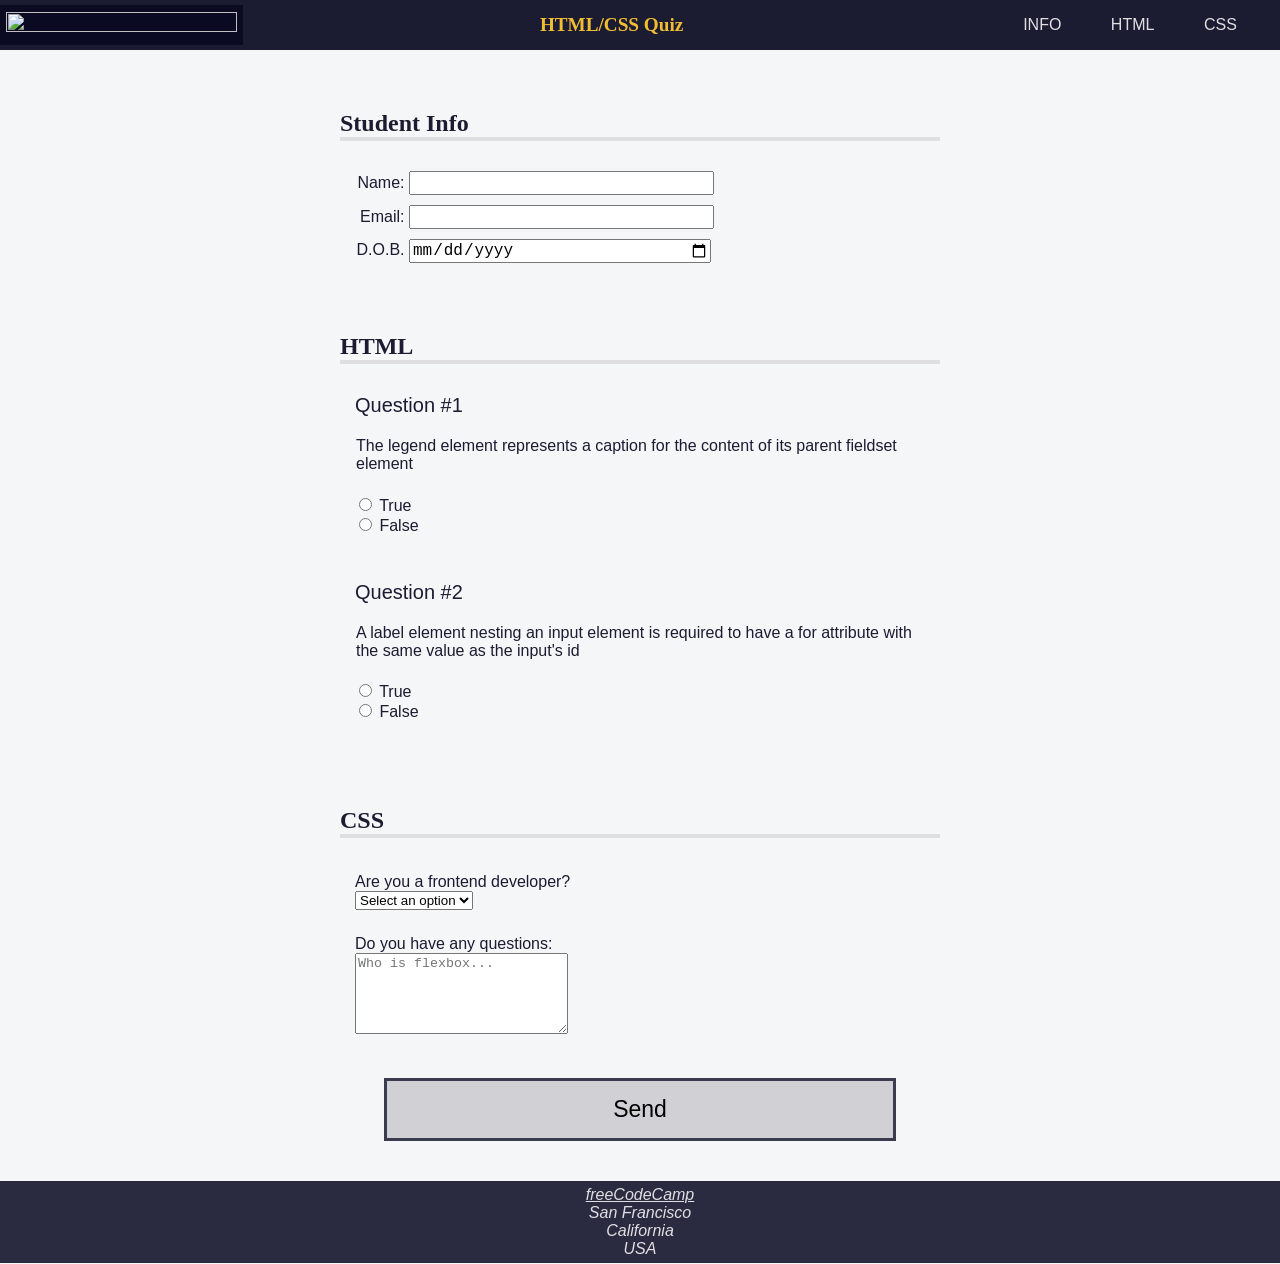
==== Accesibility-buildinaquiz/quiz.html @ 173428db "another" ====
<!DOCTYPE html>
<html lang="en">
  <head>
    <meta charset="UTF-8" />
    <meta name="viewport" content="width=device-width, initial-scale=1.0" />
    <meta name="description" content="freeCodeCamp Accessibility Quiz practice project" />
    <title>Accessibility Quiz</title>
    <link rel="stylesheet" href="quiz.css" />
  </head>
  <body>
    <header>
      <img id="logo" src="https://cdn.freecodecamp.org/platform/universal/fcc_primary.svg">
      <h1>HTML/CSS Quiz</h1>
      <nav>
        <ul>
          <li><a href="#student-info">INFO</a></li>
          <li><a href="#html-questions">HTML</a></li>
          <li><a href="#css-questions">CSS</a></li>
        </ul>
      </nav>
    </header>
    <main>
      <form method="post" action="https://freecodecamp.org/practice-project/accessibility-quiz">
        <section role="region" aria-labelledby="student-info">
          <h2 id="student-info">Student Info</h2>
          <div class="info">
            <label for="student-name">Name:</label>
            <input type="text" name="student-name" id="student-name" />
          </div>
          <div class="info">
            <label for="student-email">Email:</label>
            <input type="email" name="student-email" id="student-email" />
          </div>
          <div class="info">
            <label for="birth-date">D.O.B.<span class="sr-only">(Date of Birth)</span></label>
            <input type="date" name="birth-date" id="birth-date" />
          </div>
        </section>
        <section role="region" aria-labelledby="html-questions">
          <h2 id="html-questions">HTML</h2>
          <div class="question-block">
            <p>1</p>
            <fieldset class="question" name="html-question-one">
              <legend>
                The legend element represents a caption for the content of its
                parent fieldset element
              </legend>
              <ul class="answers-list">
                <li>
                  <label for="q1-a1">
                    <input type="radio" id="q1-a1" name="q1" value="true" />
                    True
                  </label>
                </li>
                <li>
                  <label for="q1-a2">
                    <input type="radio" id="q1-a2" name="q1" value="false" />
                    False
                  </label>
                </li>
              </ul>
            </fieldset>
          </div>
          <div class="question-block">
            <p>2</p>
            <fieldset class="question" name="html-question-two">
              <legend>
                A label element nesting an input element is required to have a
                for attribute with the same value as the input's id
              </legend>
              <ul class="answers-list">
                <li>
                  <label for="q2-a1">
                    <input type="radio" id="q2-a1" name="q2" value="true" />
                    True
                  </label>
                </li>
                <li>
                  <label for="q2-a2">
                    <input type="radio" id="q2-a2" name="q2" value="false" />
                    False
                  </label>
                </li>
              </ul>
            </fieldset>
          </div>
        </section>
        <section role="region" aria-labelledby="css-questions">
          <h2 id="css-questions">CSS</h2>
          <div class="formrow">
            <div class="question-block">
              <label for="customer">Are you a frontend developer?</label>
            </div>
            <div class="answer">
              <select name="customer" id="customer" required>
                <option value="">Select an option</option>
                <option value="yes">Yes</option>
                <option value="no">No</option>
              </select>
            </div>
            <div class="question-block">
              <label for="css-questions">Do you have any questions:</label>
            </div>
            <div class="answer">
              <textarea id="css-questions" name="css-questions" rows="5" cols="24" placeholder="Who is flexbox..."></textarea>
            </div>
          </div>
        </section>
        <button type="submit">Send</button>
      </form>
    </main>
    <footer>
      <address>
        <a href="https://freecodecamp.org">freeCodeCamp</a><br />
        San Francisco<br />
        California<br />
        USA
      </address>
    </footer>
  </body>
</html>
---- Accesibility-buildinaquiz/quiz.css ----
@media (prefers-reduced-motion: no-preference) {
  * {
    scroll-behavior: smooth;
  }
}

body {
  background: #f5f6f7;
  color: #1b1b32;
  font-family: Helvetica;
  margin: 0;
}

header {
  width: 100%;
  height: 50px;
  background-color: #1b1b32;
  display: flex;
  justify-content: space-between;
  align-items: center;
  position: fixed;
  top: 0;
}

#logo {
  width: max(100px, 18vw);
  background-color: #0a0a23;
  aspect-ratio: 35 / 4;
  padding: 0.4rem;
}

h1 {
  color: #f1be32;
  font-size: min(5vw, 1.2em);
  text-align: center;
}

nav {
  width: 50%;
  max-width: 300px;
  height: 50px;
}

nav > ul {
  display: flex;
  justify-content: space-evenly;
  flex-wrap: wrap;
  align-items: center;
  padding-inline-start: 0;
  margin-block: 0;
  height: 100%;
}

nav > ul > li {
  color: #dfdfe2;
  margin: 0 0.2rem;
  padding: 0.2rem;
  display: block;
}

nav > ul > li:hover {
  background-color: #dfdfe2;
  color: #1b1b32;
  cursor: pointer;
}

li > a {
  color: inherit;
  text-decoration: none;
}

main {
  padding-top: 50px;
}

section {
  width: 80%;
  margin: 0 auto 10px auto;
  max-width: 600px;
}

h1,
h2 {
  font-family: Verdana, Tahoma;
}

h2 {
  border-bottom: 4px solid #dfdfe2;
  margin-top: 0px;
  padding-top: 60px;
}

.info {
  padding: 10px 0 0 5px;
}

.formrow {
  margin-top: 30px;
  padding: 0px 15px;
}

input {
  font-size: 16px;
}

.info label, .info input {
  display: inline-block;
}

.info input {
  width: 50%;
  text-align: left;
}

.info label {
  width: 10%;
  min-width: 55px;
  text-align: right;
}

.question-block {
  text-align: left;
  display: block;
  width: 100%;
  margin-top: 20px;
  padding-top: 5px;
}

p {
  margin-top: 5px;
  padding-left: 15px;
  font-size: 20px;
}

p::before {
  content: "Question #";
}

.question {
  border: none;
  padding-bottom: 0;
}

.answers-list {
  list-style: none;
  padding: 0;
}

button {
  display: block;
  margin: 40px auto;
  width: 40%;
  padding: 15px;
  font-size: 23px;
  background: #d0d0d5;
  border: 3px solid #3b3b4f;
}

footer {
  background-color: #2a2a40;
  display: flex;
  justify-content: center;
}

footer,
footer a {
  color: #dfdfe2;
}

address {
  text-align: center;
  padding: 0.3em;
}

.sr-only {
  position: absolute;
  width: 1px;
  height: 1px;
  padding: 0;
  margin: -1px;
  overflow: hidden;
  clip: rect(0, 0, 0, 0);
  white-space: nowrap;
  border: 0;
}
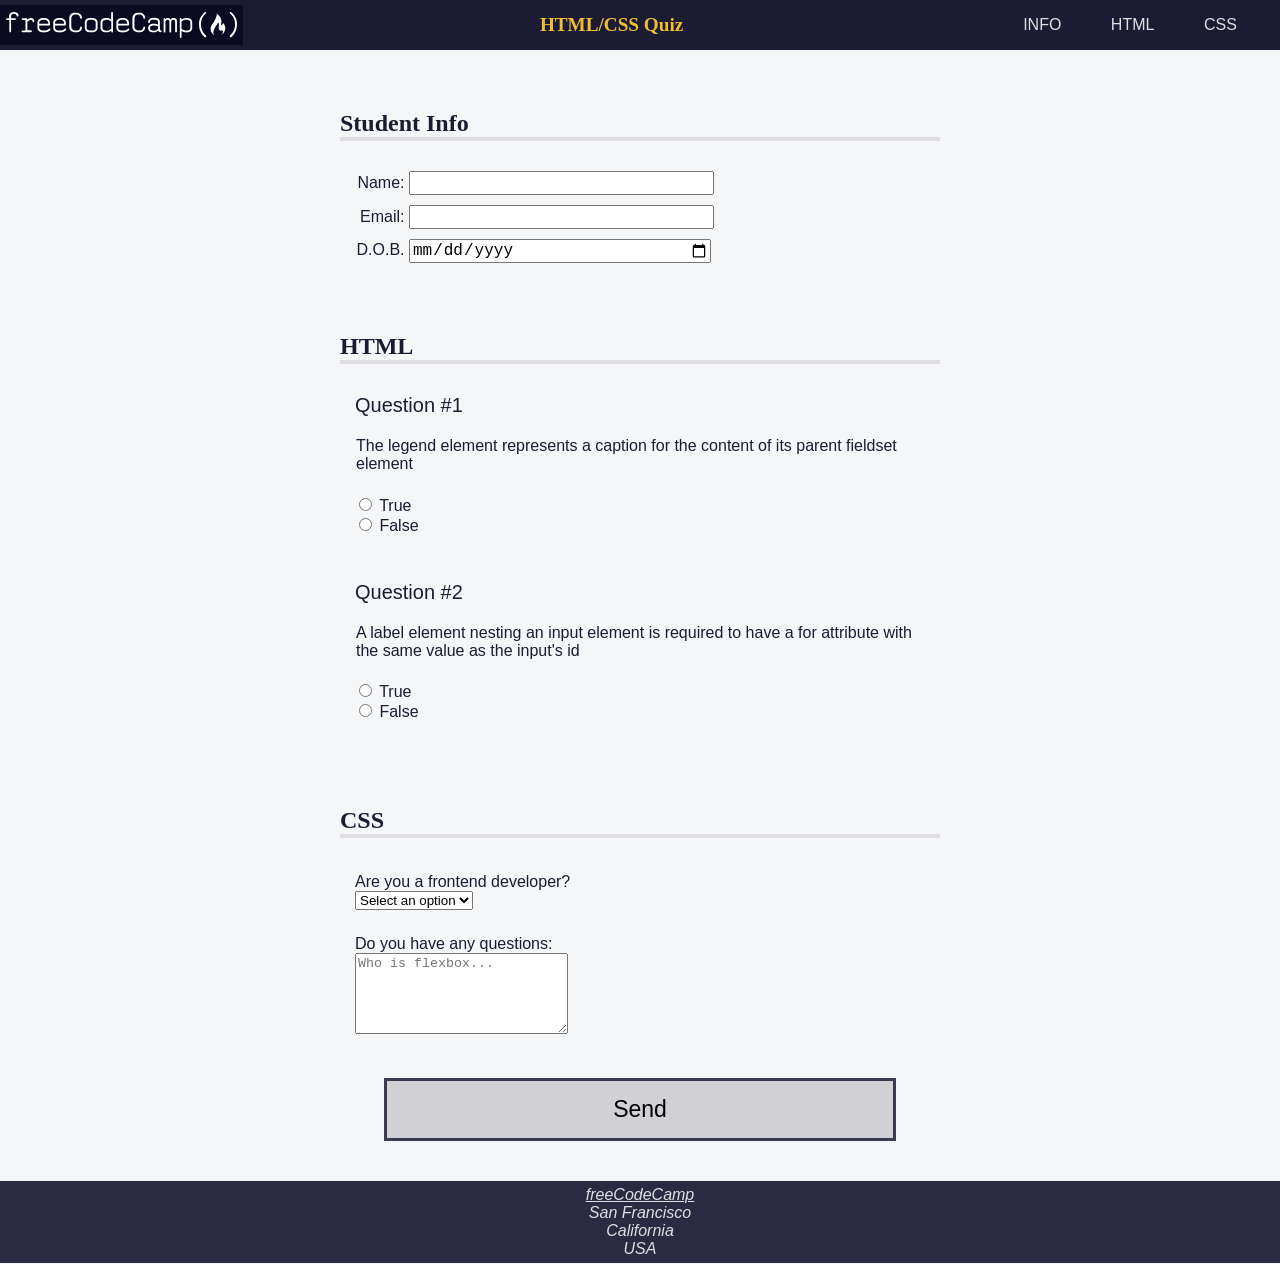
==== commit 90f5d6ef: "updated" ====
--- a/Accesibility-buildinaquiz/quiz.html
+++ b/Accesibility-buildinaquiz/quiz.html
@@ -9,7 +9,7 @@
   </head>
   <body>
     <header>
-      <img id="logo" src="https://cdn.freecodecamp.org/platform/universal/fcc_primary.svg">
+      <img id="logo" src="/images/fcc_primary.svg">
       <h1>HTML/CSS Quiz</h1>
       <nav>
         <ul>
